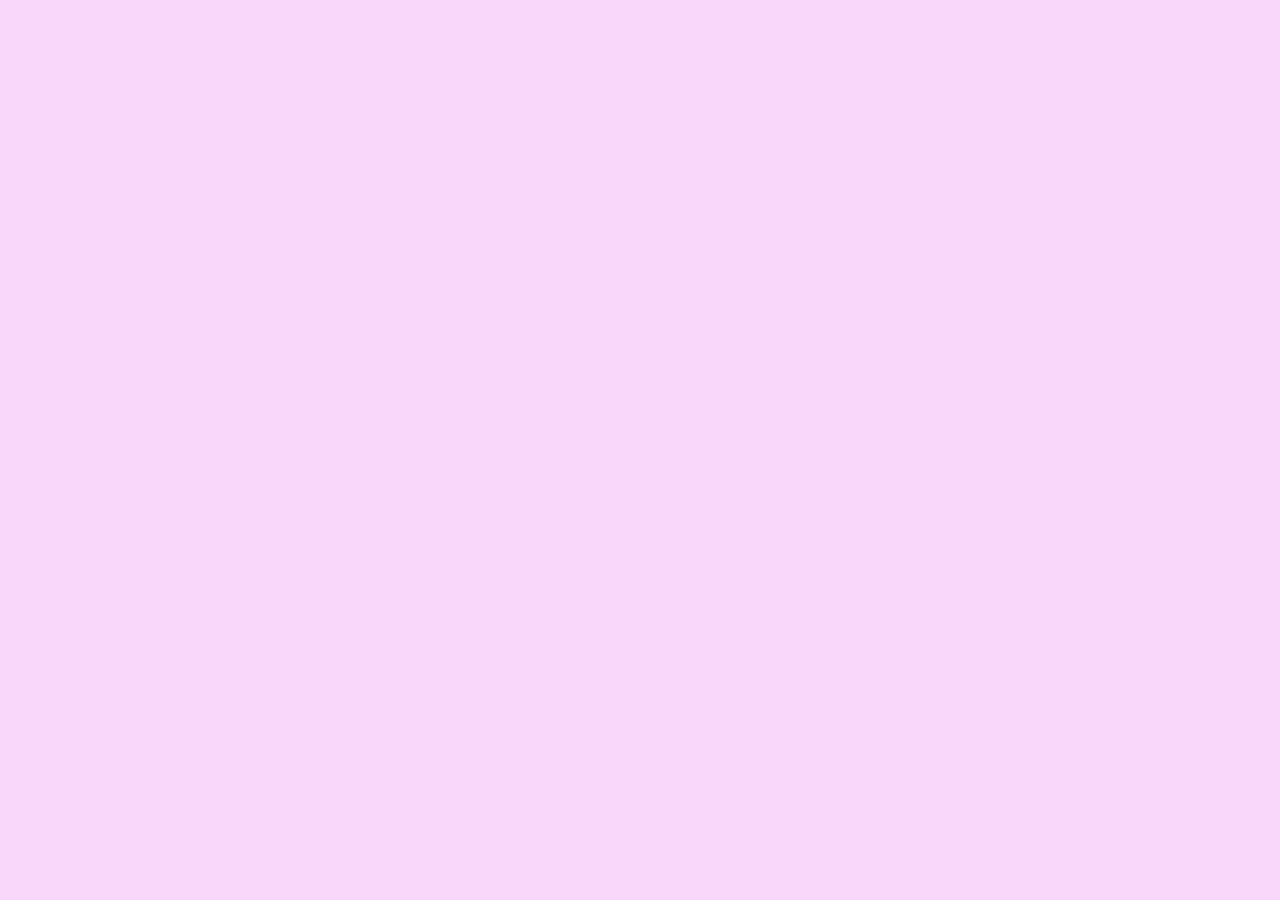
==== about.html @ 9a3aa88c "update" ====
<!DOCTYPE html>
<html lang="en">
<head>
    <meta charset="UTF-8">
    <meta name="viewport" content="width=device-width, initial-scale=1.0">
    <title>About</title>
    <link href="https://cdn.jsdelivr.net/npm/bootstrap@5.3.3/dist/css/bootstrap.min.css" rel="stylesheet" integrity="sha384-QWTKZyjpPEjISv5WaRU9OFeRpok6YctnYmDr5pNlyT2bRjXh0JMhjY6hW+ALEwIH" crossorigin="anonymous">
    <link rel="stylesheet" href="styles.css">

</head>
<body>

    <script src="https://cdn.jsdelivr.net/npm/bootstrap@5.3.3/dist/js/bootstrap.bundle.min.js" integrity="sha384-YvpcrYf0tY3lHB60NNkmXc5s9fDVZLESaAA55NDzOxhy9GkcIdslK1eN7N6jIeHz" crossorigin="anonymous"></script>
    <script src="myscript.js"></script>
</body>
</html>
---- styles.css ----
h1 {
    font-family: Verdana;
    background-color: blueviolet;
    color: rgb(255, 133, 253);
    padding: 15px;
    padding-left: 100px;

}
p.indent {
    text-indent: 30px;
    color: rgb(112, 0, 139);
}
body {
    background-color: rgb(249, 215, 250);
}
nav {
    display: flex;
    justify-content: space-around;
}
div.card {
    background-color: rgb(245, 152, 242);
}
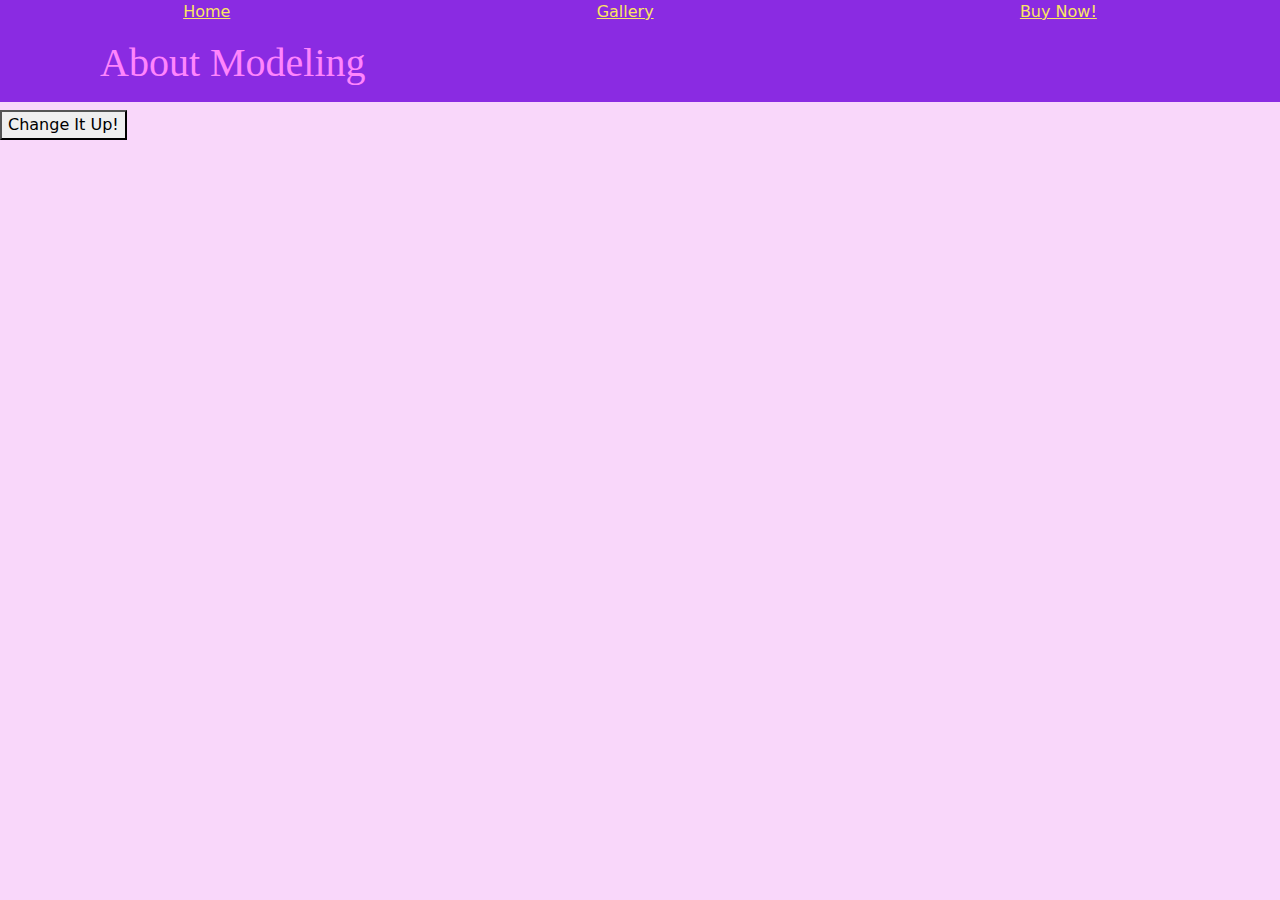
==== commit 3a6acbe8: "update" ====
--- a/about.html
+++ b/about.html
@@ -9,7 +9,19 @@
 
 </head>
 <body>
+    <nav>
+        <a href="index.html">Home</a>
+        <a href="gallery.html">Gallery</a>
+        <a href="purchase.html">Buy Now!</a>
+    </nav>
+    <main>
+        <h1 id="yolo">About Modeling</h1>
+    
+        <button type="button" onclick="myFunction()">Change It Up!</button>
 
+        
+
+    </main>
     <script src="https://cdn.jsdelivr.net/npm/bootstrap@5.3.3/dist/js/bootstrap.bundle.min.js" integrity="sha384-YvpcrYf0tY3lHB60NNkmXc5s9fDVZLESaAA55NDzOxhy9GkcIdslK1eN7N6jIeHz" crossorigin="anonymous"></script>
     <script src="myscript.js"></script>
 </body>
--- a/styles.css
+++ b/styles.css
@@ -16,7 +16,17 @@
 nav {
     display: flex;
     justify-content: space-around;
+    background-color: blueviolet;
 }
 div.card {
     background-color: rgb(245, 152, 242);
+}
+a {
+    color: rgb(250, 230, 99);
+}
+#myFooter {
+    background-color: rgb(127, 138, 255);
+    text-align: center;
+    padding: 50px;
+    font-weight: bold;   
 }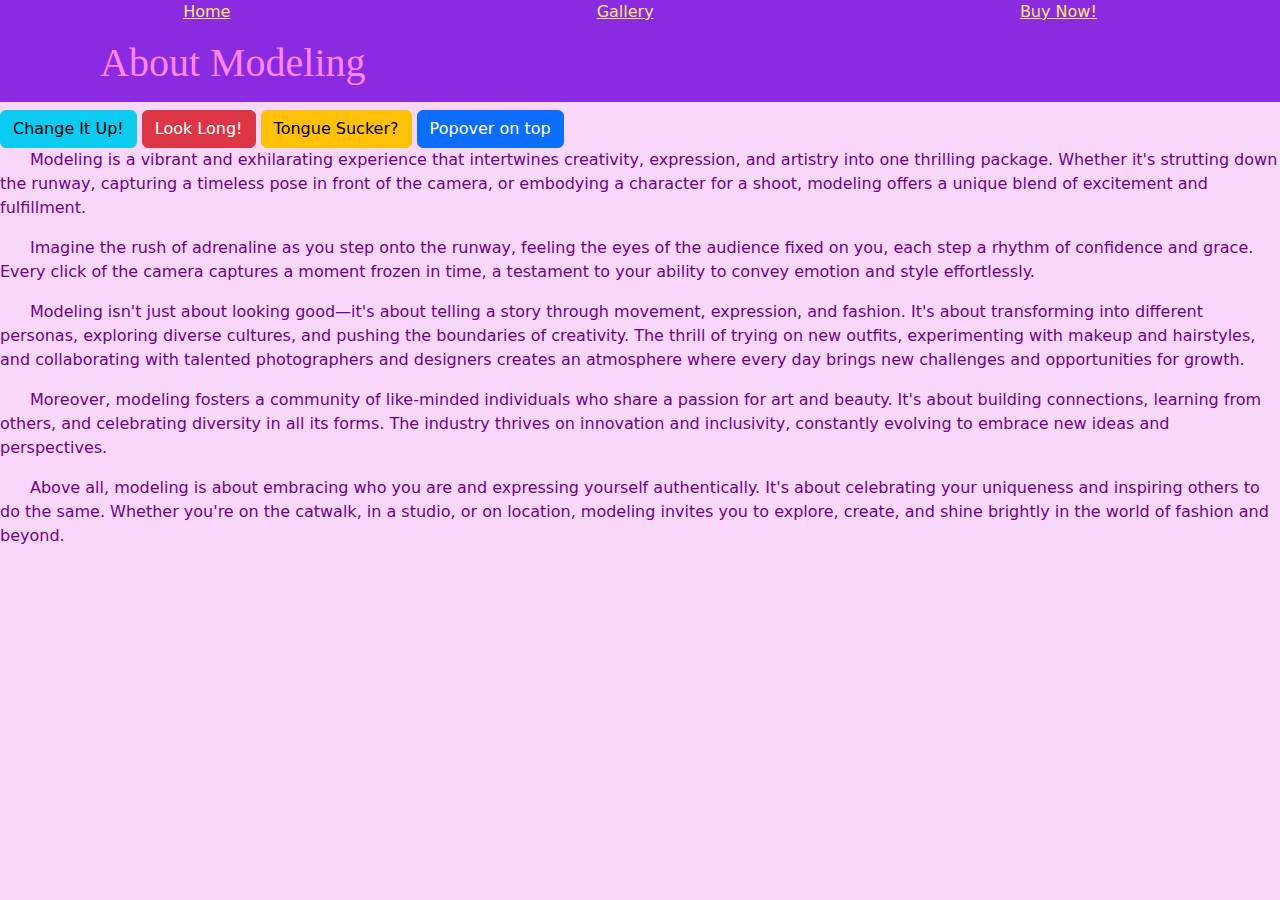
==== commit 4705857c: "update" ====
--- a/about.html
+++ b/about.html
@@ -15,11 +15,34 @@
         <a href="purchase.html">Buy Now!</a>
     </nav>
     <main>
-        <h1 id="yolo">About Modeling</h1>
+        <h1 id="changeUp">About Modeling</h1>
     
-        <button type="button" onclick="myFunction()">Change It Up!</button>
+        <button type="button" class="btn btn-info" onclick="myFunction()">Change It Up!</button>
 
+        <button type="button" class="btn btn-danger" data-bs-container="body" data-bs-toggle="popover" data-bs-placement="top" data-bs-content="Enlongate your body to fill the screen and appear taller.">
+            Look Long!
+        </button>
+
+        <button type="button" class="btn btn-warning" data-bs-container="body" data-bs-toggle="popover" data-bs-placement="bottom" data-bs-content="Suck on your tongue to make your jawline more pronounced and to help give a pouty lip look.">
+            Tongue Sucker?
+        </button>        
         
+        <button type="button" class="btn btn-primary" data-bs-container="body" data-bs-toggle="popover" data-bs-placement="top" data-bs-content="">
+            Popover on top
+        </button>
+
+        <p class="indent">Modeling is a vibrant and exhilarating experience that intertwines creativity, expression, and artistry into one thrilling package. Whether it's strutting down the runway, capturing a timeless pose in front of the camera, or embodying a character for a shoot, modeling offers a unique blend of excitement and fulfillment. </p>
+        <p class="indent">Imagine the rush of adrenaline as you step onto the runway, feeling the eyes of the audience fixed on you, each step a rhythm of confidence and grace. Every click of the camera captures a moment frozen in time, a testament to your ability to convey emotion and style effortlessly.</p>
+        <p class="indent">Modeling isn't just about looking good—it's about telling a story through movement, expression, and fashion. It's about transforming into different personas, exploring diverse cultures, and pushing the boundaries of creativity. The thrill of trying on new outfits, experimenting with makeup and hairstyles, and collaborating with talented photographers and designers creates an atmosphere where every day brings new challenges and opportunities for growth.</p>
+        <p class="indent">Moreover, modeling fosters a community of like-minded individuals who share a passion for art and beauty. It's about building connections, learning from others, and celebrating diversity in all its forms. The industry thrives on innovation and inclusivity, constantly evolving to embrace new ideas and perspectives.</p>
+        <p class="indent">Above all, modeling is about embracing who you are and expressing yourself authentically. It's about celebrating your uniqueness and inspiring others to do the same. Whether you're on the catwalk, in a studio, or on location, modeling invites you to explore, create, and shine brightly in the world of fashion and beyond.</p>
+ 
+ 
+ 
+ 
+ 
+ </p>
+
 
     </main>
     <script src="https://cdn.jsdelivr.net/npm/bootstrap@5.3.3/dist/js/bootstrap.bundle.min.js" integrity="sha384-YvpcrYf0tY3lHB60NNkmXc5s9fDVZLESaAA55NDzOxhy9GkcIdslK1eN7N6jIeHz" crossorigin="anonymous"></script>
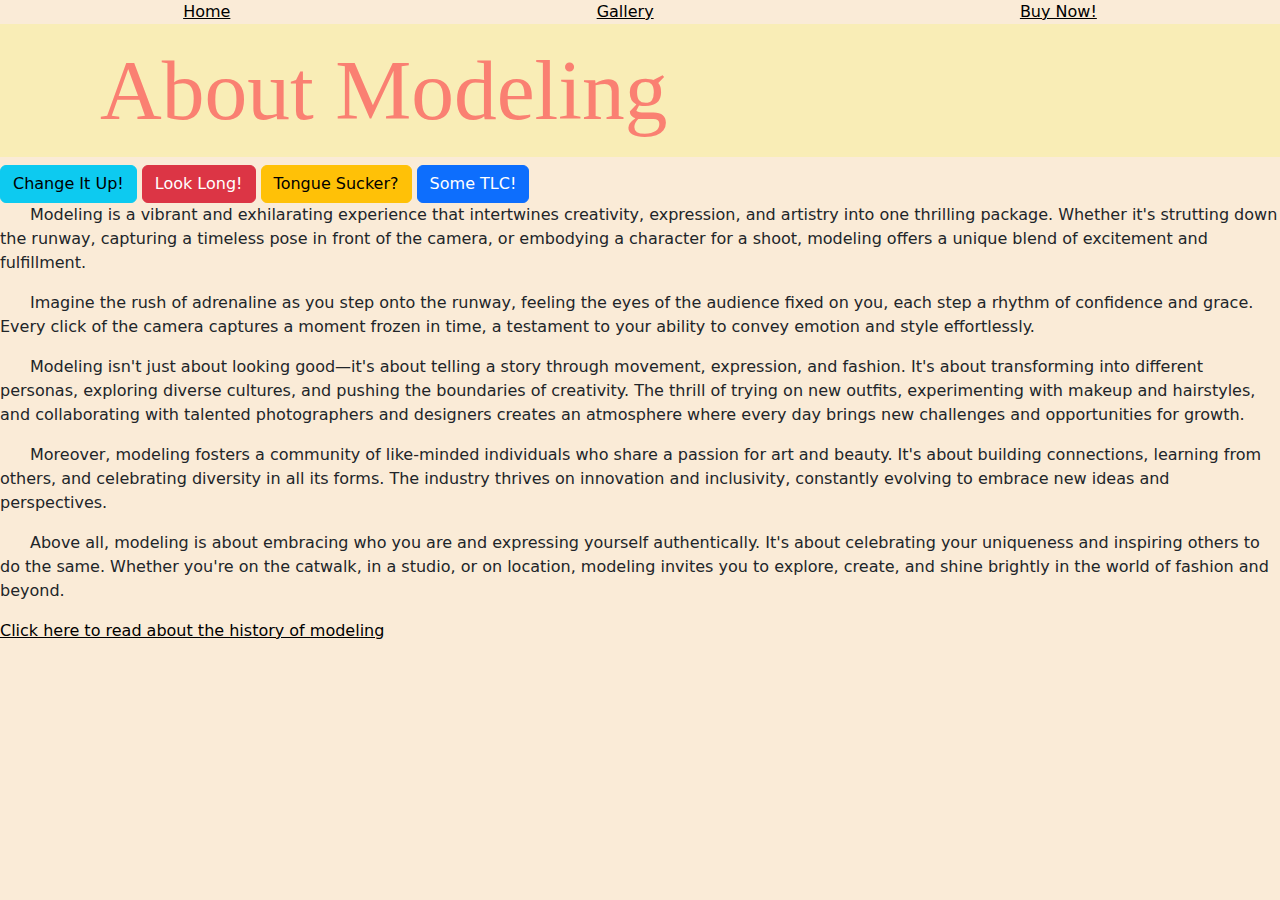
==== commit e43c5317: "update" ====
--- a/about.html
+++ b/about.html
@@ -27,8 +27,8 @@
             Tongue Sucker?
         </button>        
         
-        <button type="button" class="btn btn-primary" data-bs-container="body" data-bs-toggle="popover" data-bs-placement="top" data-bs-content="">
-            Popover on top
+        <button type="button" class="btn btn-primary" data-bs-container="body" data-bs-toggle="popover" data-bs-placement="top" data-bs-content="Don't forget to take care of yourself. Including, but not limited to, makeup that suits you & regular manicures">
+            Some TLC!
         </button>
 
         <p class="indent">Modeling is a vibrant and exhilarating experience that intertwines creativity, expression, and artistry into one thrilling package. Whether it's strutting down the runway, capturing a timeless pose in front of the camera, or embodying a character for a shoot, modeling offers a unique blend of excitement and fulfillment. </p>
@@ -36,6 +36,8 @@
         <p class="indent">Modeling isn't just about looking good—it's about telling a story through movement, expression, and fashion. It's about transforming into different personas, exploring diverse cultures, and pushing the boundaries of creativity. The thrill of trying on new outfits, experimenting with makeup and hairstyles, and collaborating with talented photographers and designers creates an atmosphere where every day brings new challenges and opportunities for growth.</p>
         <p class="indent">Moreover, modeling fosters a community of like-minded individuals who share a passion for art and beauty. It's about building connections, learning from others, and celebrating diversity in all its forms. The industry thrives on innovation and inclusivity, constantly evolving to embrace new ideas and perspectives.</p>
         <p class="indent">Above all, modeling is about embracing who you are and expressing yourself authentically. It's about celebrating your uniqueness and inspiring others to do the same. Whether you're on the catwalk, in a studio, or on location, modeling invites you to explore, create, and shine brightly in the world of fashion and beyond.</p>
+
+        <a class="button" href="https://modelstudents.co.uk/blog/the-history-of-modelling/">Click here to read about the history of modeling</a>
  
  
  
--- a/styles.css
+++ b/styles.css
@@ -1,31 +1,31 @@
 h1 {
     font-family: Verdana;
-    background-color: blueviolet;
-    color: rgb(255, 133, 253);
+    font-size: 85.5px;
+    background-color: rgb(249, 237, 182);
+    color: salmon;
     padding: 15px;
     padding-left: 100px;
 
 }
 p.indent {
     text-indent: 30px;
-    color: rgb(112, 0, 139);
 }
 body {
-    background-color: rgb(249, 215, 250);
+    background-color: antiquewhite;
 }
 nav {
     display: flex;
     justify-content: space-around;
-    background-color: blueviolet;
+    background-color: antiquewhite;
 }
 div.card {
-    background-color: rgb(245, 152, 242);
+    background-color: salmon;
 }
 a {
-    color: rgb(250, 230, 99);
+    color: black;
 }
 #myFooter {
-    background-color: rgb(127, 138, 255);
+    background-color: rgb(206, 210, 252);
     text-align: center;
     padding: 50px;
     font-weight: bold;   
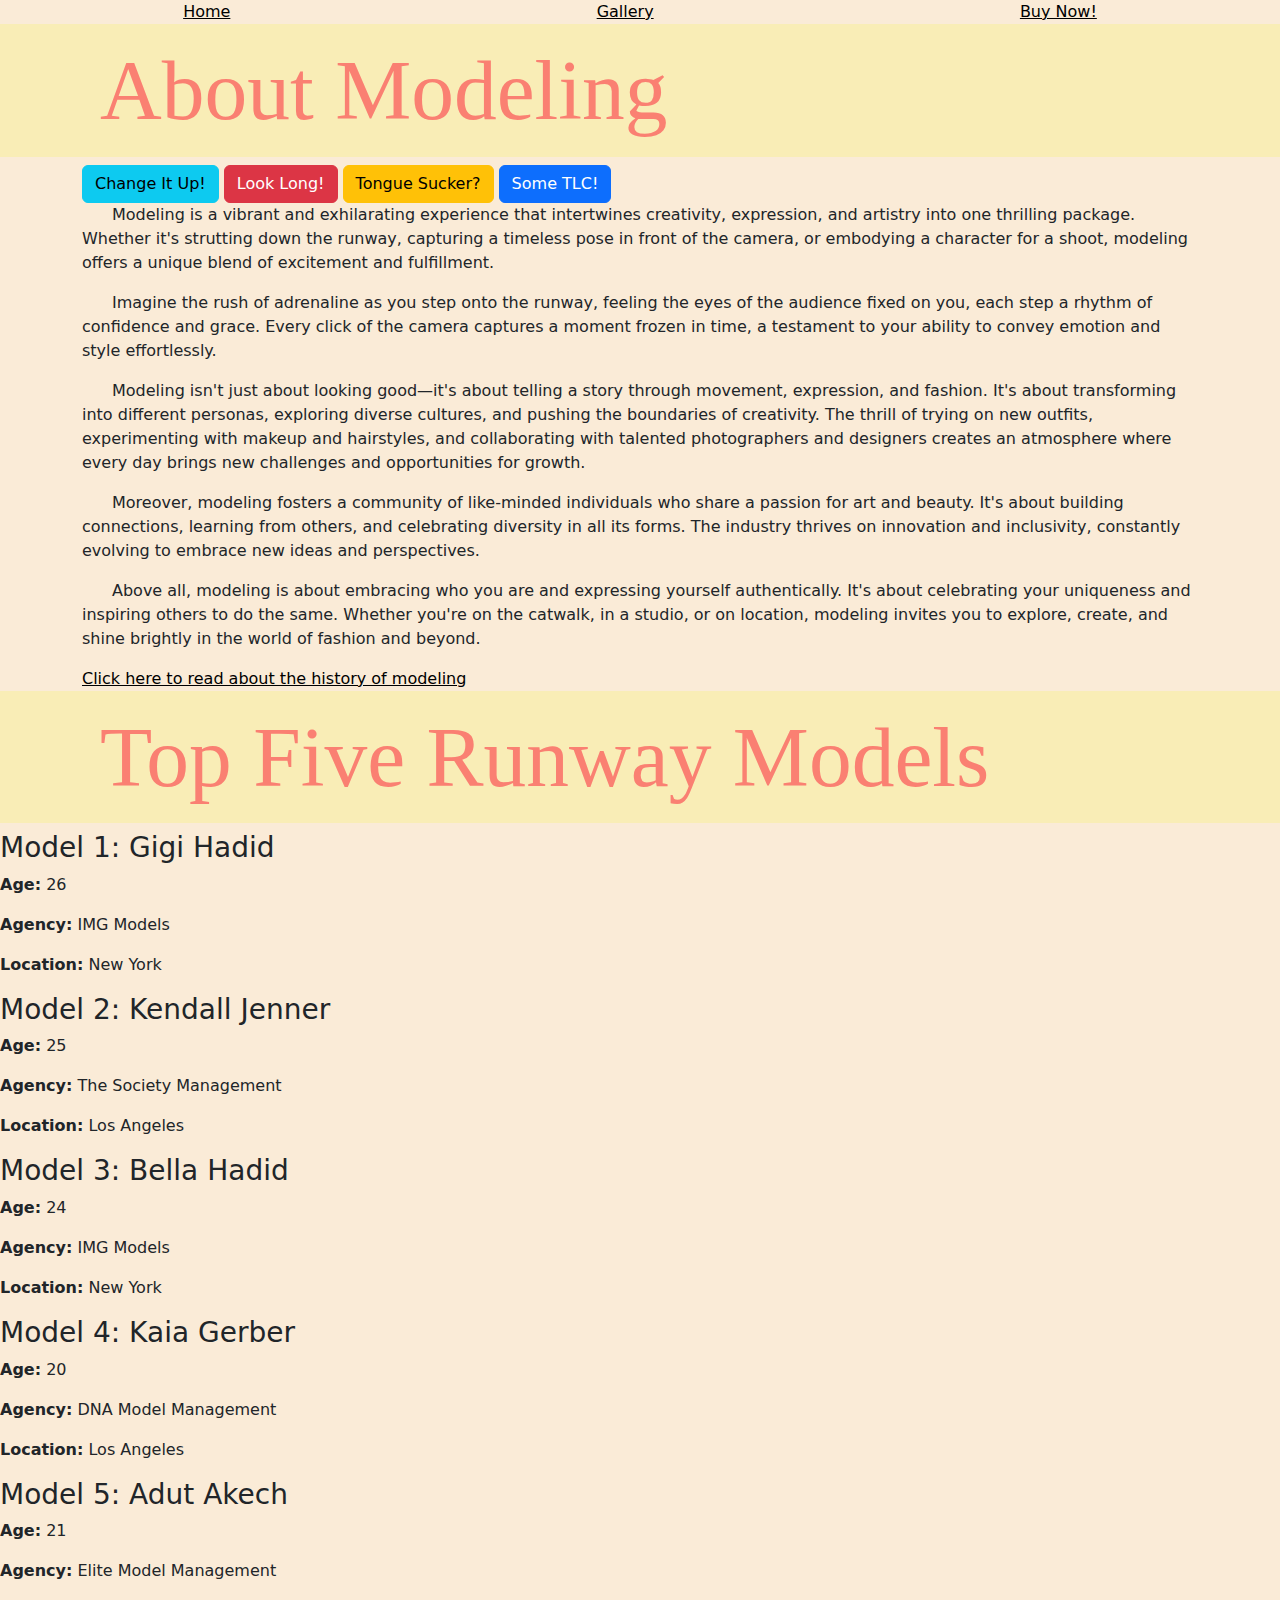
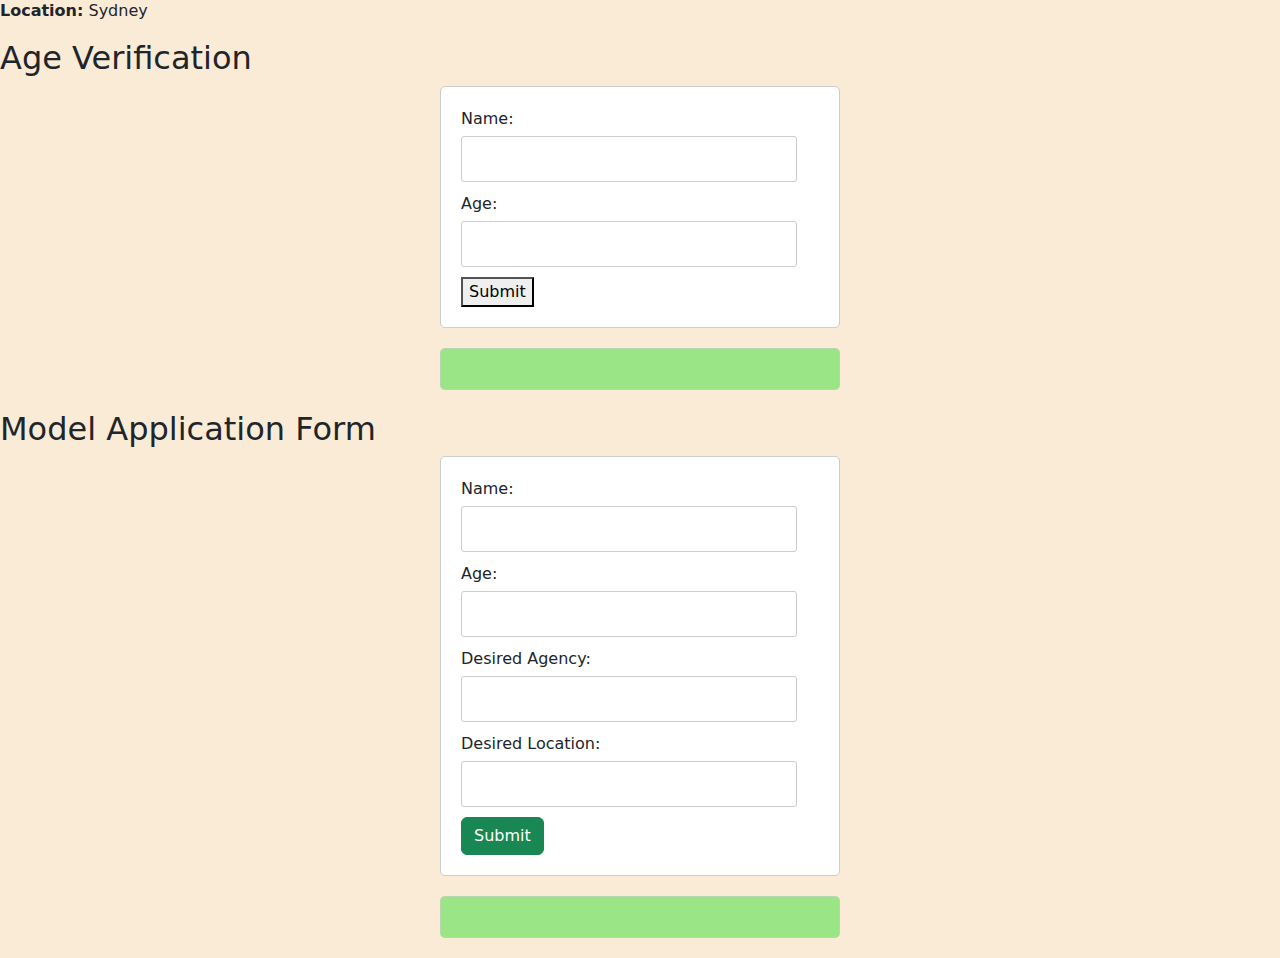
==== commit 934c9f87: "update" ====
--- a/about.html
+++ b/about.html
@@ -17,33 +17,114 @@
     <main>
         <h1 id="changeUp">About Modeling</h1>
     
-        <button type="button" class="btn btn-info" onclick="myFunction()">Change It Up!</button>
+        <div class="container">
+            <button type="button" class="btn btn-info" onclick="myFunction()">Change It Up!</button>
 
-        <button type="button" class="btn btn-danger" data-bs-container="body" data-bs-toggle="popover" data-bs-placement="top" data-bs-content="Enlongate your body to fill the screen and appear taller.">
-            Look Long!
-        </button>
+            <button type="button" class="btn btn-danger" data-bs-container="body" data-bs-toggle="popover" data-bs-placement="top" data-bs-content="Enlongate your body to fill the screen and appear taller.">
+                Look Long!
+            </button>
 
-        <button type="button" class="btn btn-warning" data-bs-container="body" data-bs-toggle="popover" data-bs-placement="bottom" data-bs-content="Suck on your tongue to make your jawline more pronounced and to help give a pouty lip look.">
-            Tongue Sucker?
-        </button>        
-        
-        <button type="button" class="btn btn-primary" data-bs-container="body" data-bs-toggle="popover" data-bs-placement="top" data-bs-content="Don't forget to take care of yourself. Including, but not limited to, makeup that suits you & regular manicures">
-            Some TLC!
-        </button>
+            <button type="button" class="btn btn-warning" data-bs-container="body" data-bs-toggle="popover" data-bs-placement="bottom" data-bs-content="Suck on your tongue to make your jawline more pronounced and to help give a pouty lip look.">
+                Tongue Sucker?
+            </button>        
 
-        <p class="indent">Modeling is a vibrant and exhilarating experience that intertwines creativity, expression, and artistry into one thrilling package. Whether it's strutting down the runway, capturing a timeless pose in front of the camera, or embodying a character for a shoot, modeling offers a unique blend of excitement and fulfillment. </p>
-        <p class="indent">Imagine the rush of adrenaline as you step onto the runway, feeling the eyes of the audience fixed on you, each step a rhythm of confidence and grace. Every click of the camera captures a moment frozen in time, a testament to your ability to convey emotion and style effortlessly.</p>
-        <p class="indent">Modeling isn't just about looking good—it's about telling a story through movement, expression, and fashion. It's about transforming into different personas, exploring diverse cultures, and pushing the boundaries of creativity. The thrill of trying on new outfits, experimenting with makeup and hairstyles, and collaborating with talented photographers and designers creates an atmosphere where every day brings new challenges and opportunities for growth.</p>
-        <p class="indent">Moreover, modeling fosters a community of like-minded individuals who share a passion for art and beauty. It's about building connections, learning from others, and celebrating diversity in all its forms. The industry thrives on innovation and inclusivity, constantly evolving to embrace new ideas and perspectives.</p>
-        <p class="indent">Above all, modeling is about embracing who you are and expressing yourself authentically. It's about celebrating your uniqueness and inspiring others to do the same. Whether you're on the catwalk, in a studio, or on location, modeling invites you to explore, create, and shine brightly in the world of fashion and beyond.</p>
+            <button type="button" class="btn btn-primary" data-bs-container="body" data-bs-toggle="popover" data-bs-placement="right" data-bs-content="Don't forget to take care of yourself. Including, but not limited to, makeup that suits you & regular manicures">
+                 Some TLC!
+            </button>
 
-        <a class="button" href="https://modelstudents.co.uk/blog/the-history-of-modelling/">Click here to read about the history of modeling</a>
+            <p class="indent">Modeling is a vibrant and exhilarating experience that intertwines creativity, expression, and artistry into one thrilling package. Whether it's strutting down the runway, capturing a timeless pose in front of the camera, or embodying a character for a shoot, modeling offers a unique blend of excitement and fulfillment. </p>
+            <p class="indent">Imagine the rush of adrenaline as you step onto the runway, feeling the eyes of the audience fixed on you, each step a rhythm of confidence and grace. Every click of the camera captures a moment frozen in time, a testament to your ability to convey emotion and style effortlessly.</p>
+            <p class="indent">Modeling isn't just about looking good—it's about telling a story through movement, expression, and fashion. It's about transforming into different personas, exploring diverse cultures, and pushing the boundaries of creativity. The thrill of trying on new outfits, experimenting with makeup and hairstyles, and collaborating with talented photographers and designers creates an atmosphere where every day brings new challenges and opportunities for growth.</p>
+            <p class="indent">Moreover, modeling fosters a community of like-minded individuals who share a passion for art and beauty. It's about building connections, learning from others, and celebrating diversity in all its forms. The industry thrives on innovation and inclusivity, constantly evolving to embrace new ideas and perspectives.</p>
+            <p class="indent">Above all, modeling is about embracing who you are and expressing yourself authentically. It's about celebrating your uniqueness and inspiring others to do the same. Whether you're on the catwalk, in a studio, or on location, modeling invites you to explore, create, and shine brightly in the world of fashion and beyond.</p>
+
+            <a class="button" href="https://modelstudents.co.uk/blog/the-history-of-modelling/">Click here to read about the history of modeling</a>
  
+        </div>
  
- 
- 
- 
- </p>
+        <h1>Top Five Runway Models</h1>
+  <div id="modelsContainer"></div>
+
+  <script>
+    const models = [
+      { name: 'Gigi Hadid', age: 26, agency: 'IMG Models', location: 'New York' },
+      { name: 'Kendall Jenner', age: 25, agency: 'The Society Management', location: 'Los Angeles' },
+      { name: 'Bella Hadid', age: 24, agency: 'IMG Models', location: 'New York' },
+      { name: 'Kaia Gerber', age: 20, agency: 'DNA Model Management', location: 'Los Angeles' },
+      { name: 'Adut Akech', age: 21, agency: 'Elite Model Management', location: 'Sydney' }
+    ];
+
+    const modelsContainer = document.getElementById('modelsContainer');
+
+    function displayModels() {
+      for (let i = 0; i < models.length; i++) {
+        const modelDiv = document.createElement('div');
+        modelDiv.className = 'model';
+        modelDiv.innerHTML = `
+          <h3>Model ${i + 1}: ${models[i].name}</h3>
+          <p><strong>Age:</strong> ${models[i].age}</p>
+          <p><strong>Agency:</strong> ${models[i].agency}</p>
+          <p><strong>Location:</strong> ${models[i].location}</p>
+        `;
+        modelsContainer.appendChild(modelDiv);
+      }
+    }
+
+    displayModels();
+  </script>
+     
+     <h2>Age Verification</h2>
+     <form id="ageForm">
+       <label for="name">Name:</label>
+       <input type="text" id="name" name="name" required>
+   
+       <label for="age">Age:</label>
+       <input type="number" id="age" name="age" required>
+   
+       <button type="button" onclick="checkAge()">Submit</button>
+     </form>
+   
+     <div id="result" style="display: internal;"></div>
+
+     
+ <h2>Model Application Form</h2>
+ <form id="modelForm">
+   <label for="name">Name:</label>
+   <input type="text" id="name" name="name" required>
+
+   <label for="age">Age:</label>
+   <input type="number" id="age" name="age" required>
+
+   <label for="agency">Desired Agency:</label>
+   <input type="text" id="agency" name="agency" required>
+
+   <label for="location">Desired Location:</label>
+   <input type="text" id="location" name="location" required>
+
+   <button type="button" class="btn btn-success" onclick="displayMessage()">Submit</button>
+ </form>
+
+ <div id="result" style="display: internal;"></div>
+
+ <script>
+   function displayMessage() {
+     const name = document.getElementById('name').value;
+     const age = document.getElementById('age').value;
+     const agency = document.getElementById('agency').value;
+     const location = document.getElementById('location').value;
+
+     const resultDiv = document.getElementById('result');
+     resultDiv.style.display = 'block';
+     resultDiv.innerHTML = `
+       <h2>Application Details</h2>
+       <p><strong>Name:</strong> ${name}</p>
+       <p><strong>Age:</strong> ${age}</p>
+       <p><strong>Desired Agency:</strong> ${agency}</p>
+       <p><strong>Desired Location:</strong> ${location}</p>
+       <p>Thank you for your submission, ${name}! We will review your application for the ${agency} agency in ${location}.</p>
+     `;
+   }
+ </script>
 
 
     </main>
--- a/styles.css
+++ b/styles.css
@@ -7,26 +7,82 @@
     padding-left: 100px;
 
 }
+
 p.indent {
     text-indent: 30px;
 }
+
 body {
     background-color: antiquewhite;
 }
+
 nav {
     display: flex;
     justify-content: space-around;
     background-color: antiquewhite;
 }
+
 div.card {
     background-color: salmon;
 }
+
 a {
     color: black;
 }
+
 #myFooter {
     background-color: rgb(206, 210, 252);
     text-align: center;
     padding: 50px;
     font-weight: bold;   
+}
+
+.photo {
+    margin: 10px;
+    display: inline-block;
+}
+
+.cart {
+    border: 1px solid #ccc;
+    padding: 10px;
+    margin: 20px;
+}
+
+input {
+    width: calc(100% - 22px);
+    padding: 10px;
+    margin-bottom: 10px;
+    border: 1px solid #ccc;
+    border-radius: 3px;
+}
+
+#result {
+    max-width: 400px;
+    margin: 20px auto;
+    padding: 20px;
+    border: 1px solid #cccccc9e;
+    background-color: #9ae585;
+    border-radius: 5px;
+}
+
+form {
+    max-width: 400px;
+    margin: 0 auto;
+    padding: 20px;
+    border: 1px solid #ccc;
+    background-color: #fff;
+    border-radius: 5px;
+}
+
+label {
+    display: block;
+    margin-bottom: 5px;
+}
+
+input {
+    width: calc(100% - 22px);
+    padding: 10px;
+    margin-bottom: 10px;
+    border: 1px solid #ccc;
+    border-radius: 3px;
 }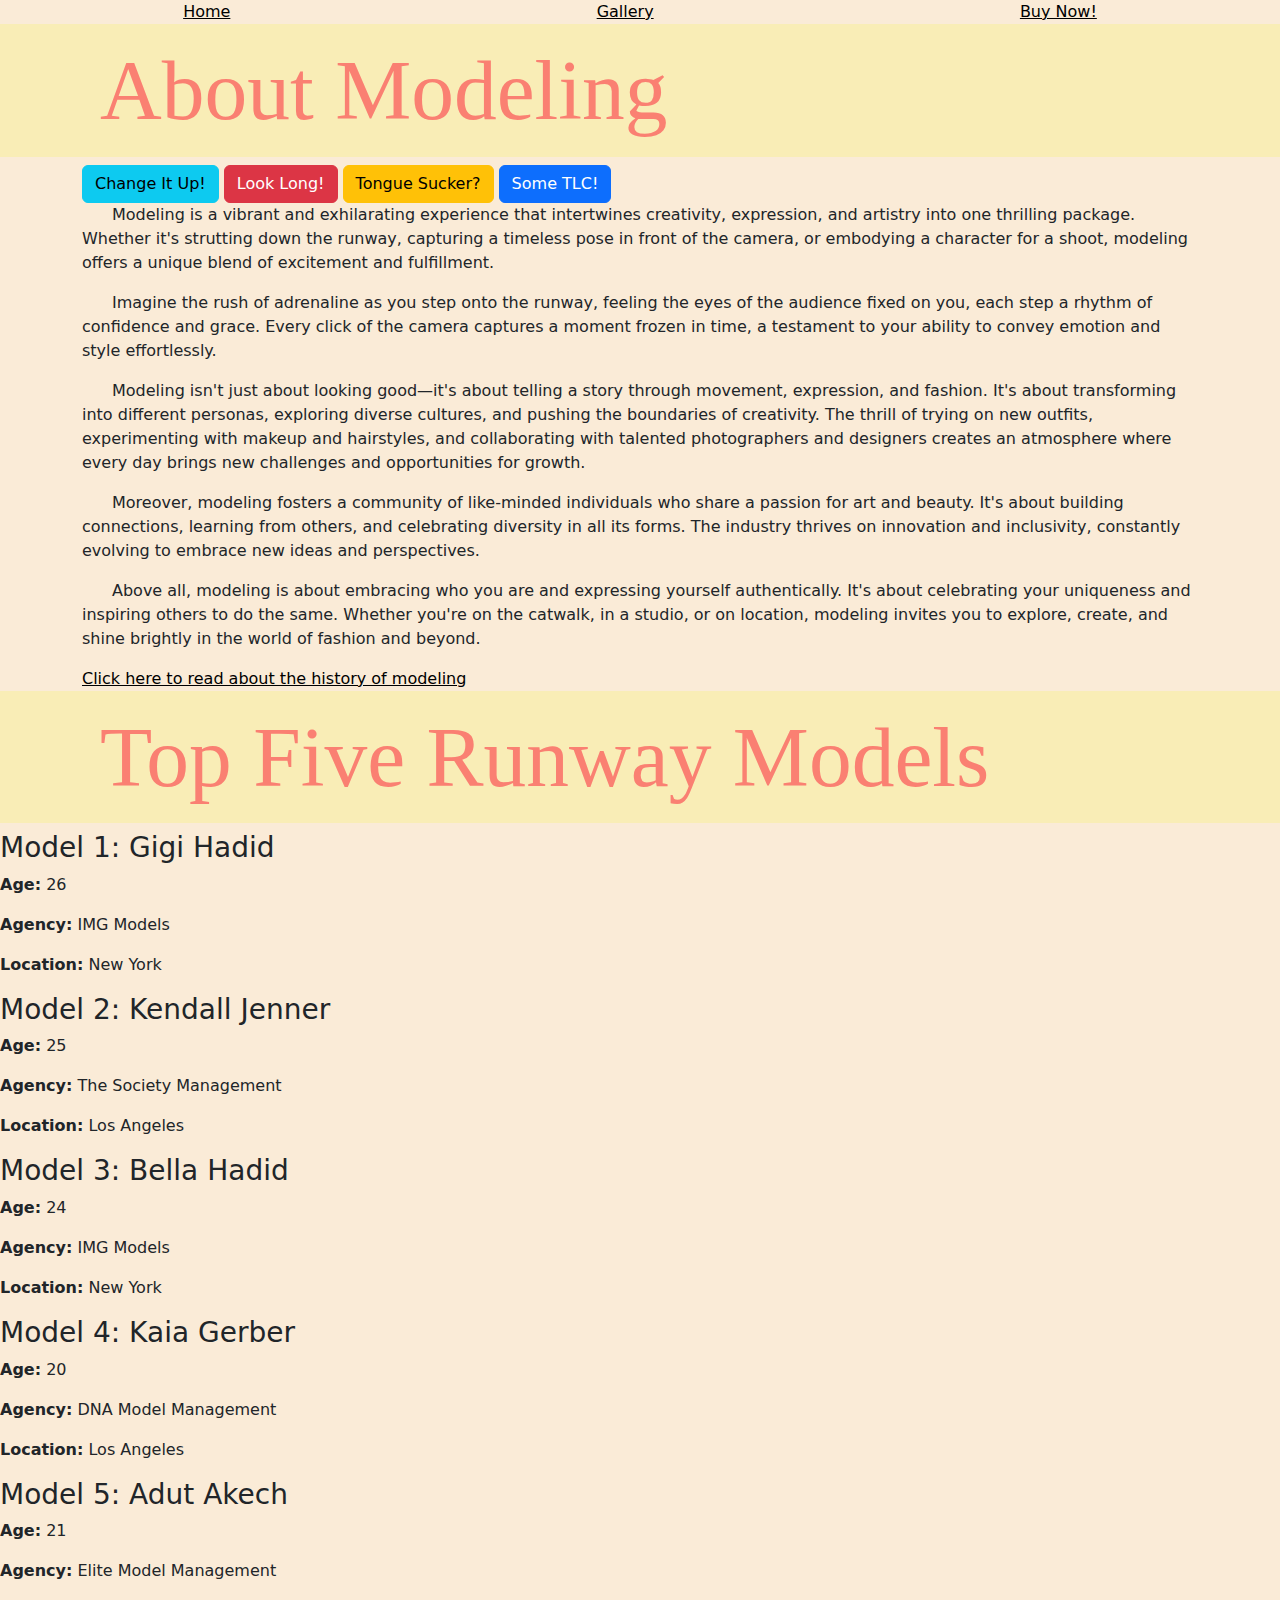
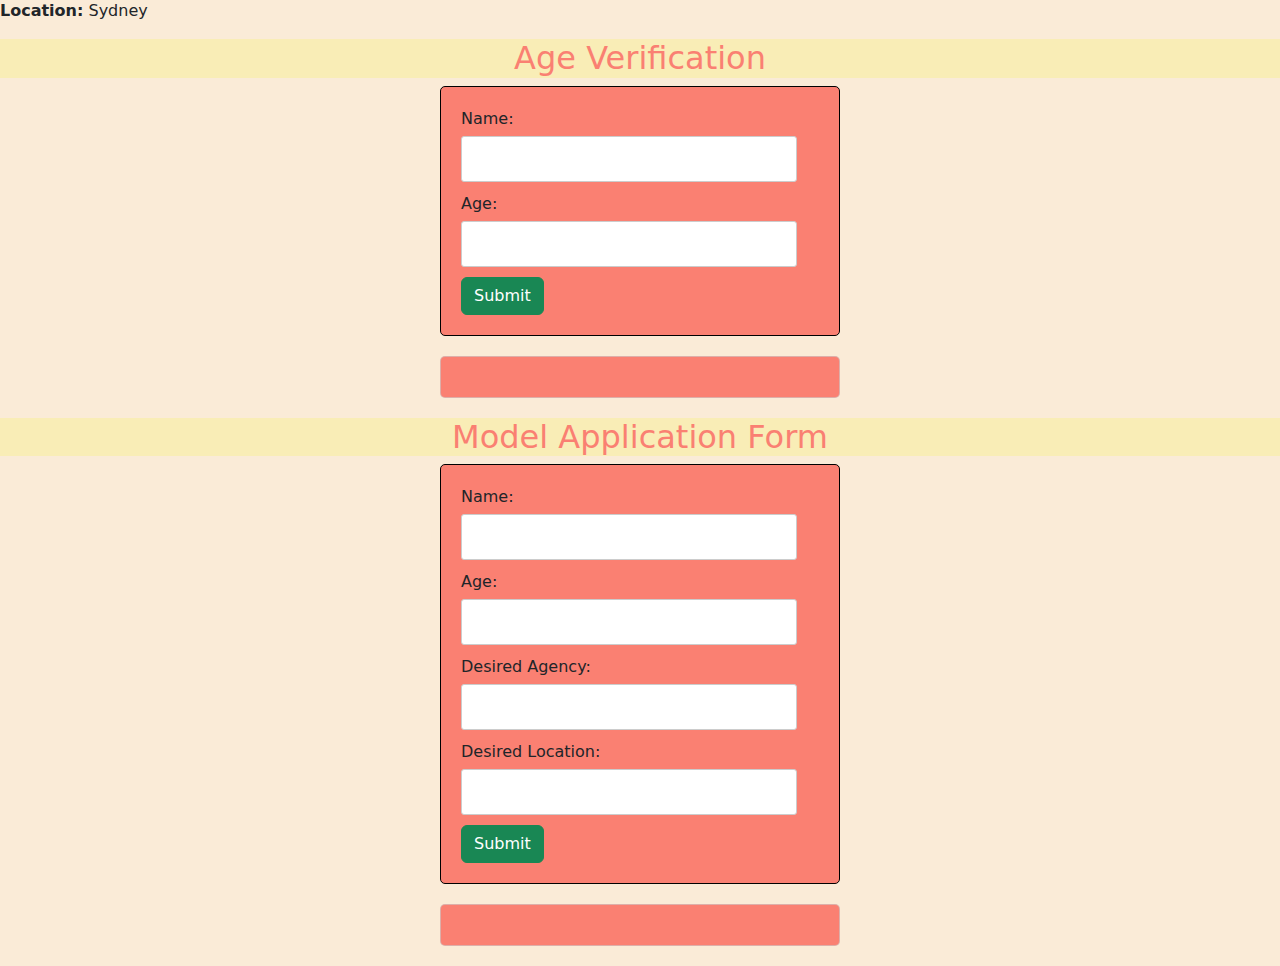
==== commit 003f9976: "update" ====
--- a/about.html
+++ b/about.html
@@ -81,10 +81,10 @@
        <label for="age">Age:</label>
        <input type="number" id="age" name="age" required>
    
-       <button type="button" onclick="checkAge()">Submit</button>
+       <button type="button" class="btn btn-success" onclick="checkAge()">Submit</button>
      </form>
    
-     <div id="result" style="display: internal;"></div>
+     <div id="result1" style="display: internal;"></div>
 
      
  <h2>Model Application Form</h2>
--- a/styles.css
+++ b/styles.css
@@ -31,7 +31,7 @@
 }
 
 #myFooter {
-    background-color: rgb(206, 210, 252);
+    background-color: salmon;
     text-align: center;
     padding: 50px;
     font-weight: bold;   
@@ -61,7 +61,16 @@
     margin: 20px auto;
     padding: 20px;
     border: 1px solid #cccccc9e;
-    background-color: #9ae585;
+    background-color: salmon;
+    border-radius: 5px;
+}
+
+#result1 {
+    max-width: 400px;
+    margin: 20px auto;
+    padding: 20px;
+    border: 1px solid #cccccc9e;
+    background-color: salmon;
     border-radius: 5px;
 }
 
@@ -69,8 +78,8 @@
     max-width: 400px;
     margin: 0 auto;
     padding: 20px;
-    border: 1px solid #ccc;
-    background-color: #fff;
+    border: 1px solid rgb(0, 0, 0);
+    background-color: salmon;
     border-radius: 5px;
 }
 
@@ -85,4 +94,22 @@
     margin-bottom: 10px;
     border: 1px solid #ccc;
     border-radius: 3px;
+}
+
+#headshot {
+    width: calc(100%);
+    border-style: ridge;
+    border-width: 5px;
+    border-color: salmon;
+}
+
+div.col {
+    padding: 10px;
+}
+
+h2 {
+    background-color: rgb(249, 237, 182);
+    color: salmon;
+    display: flex;
+    justify-content: center;
 }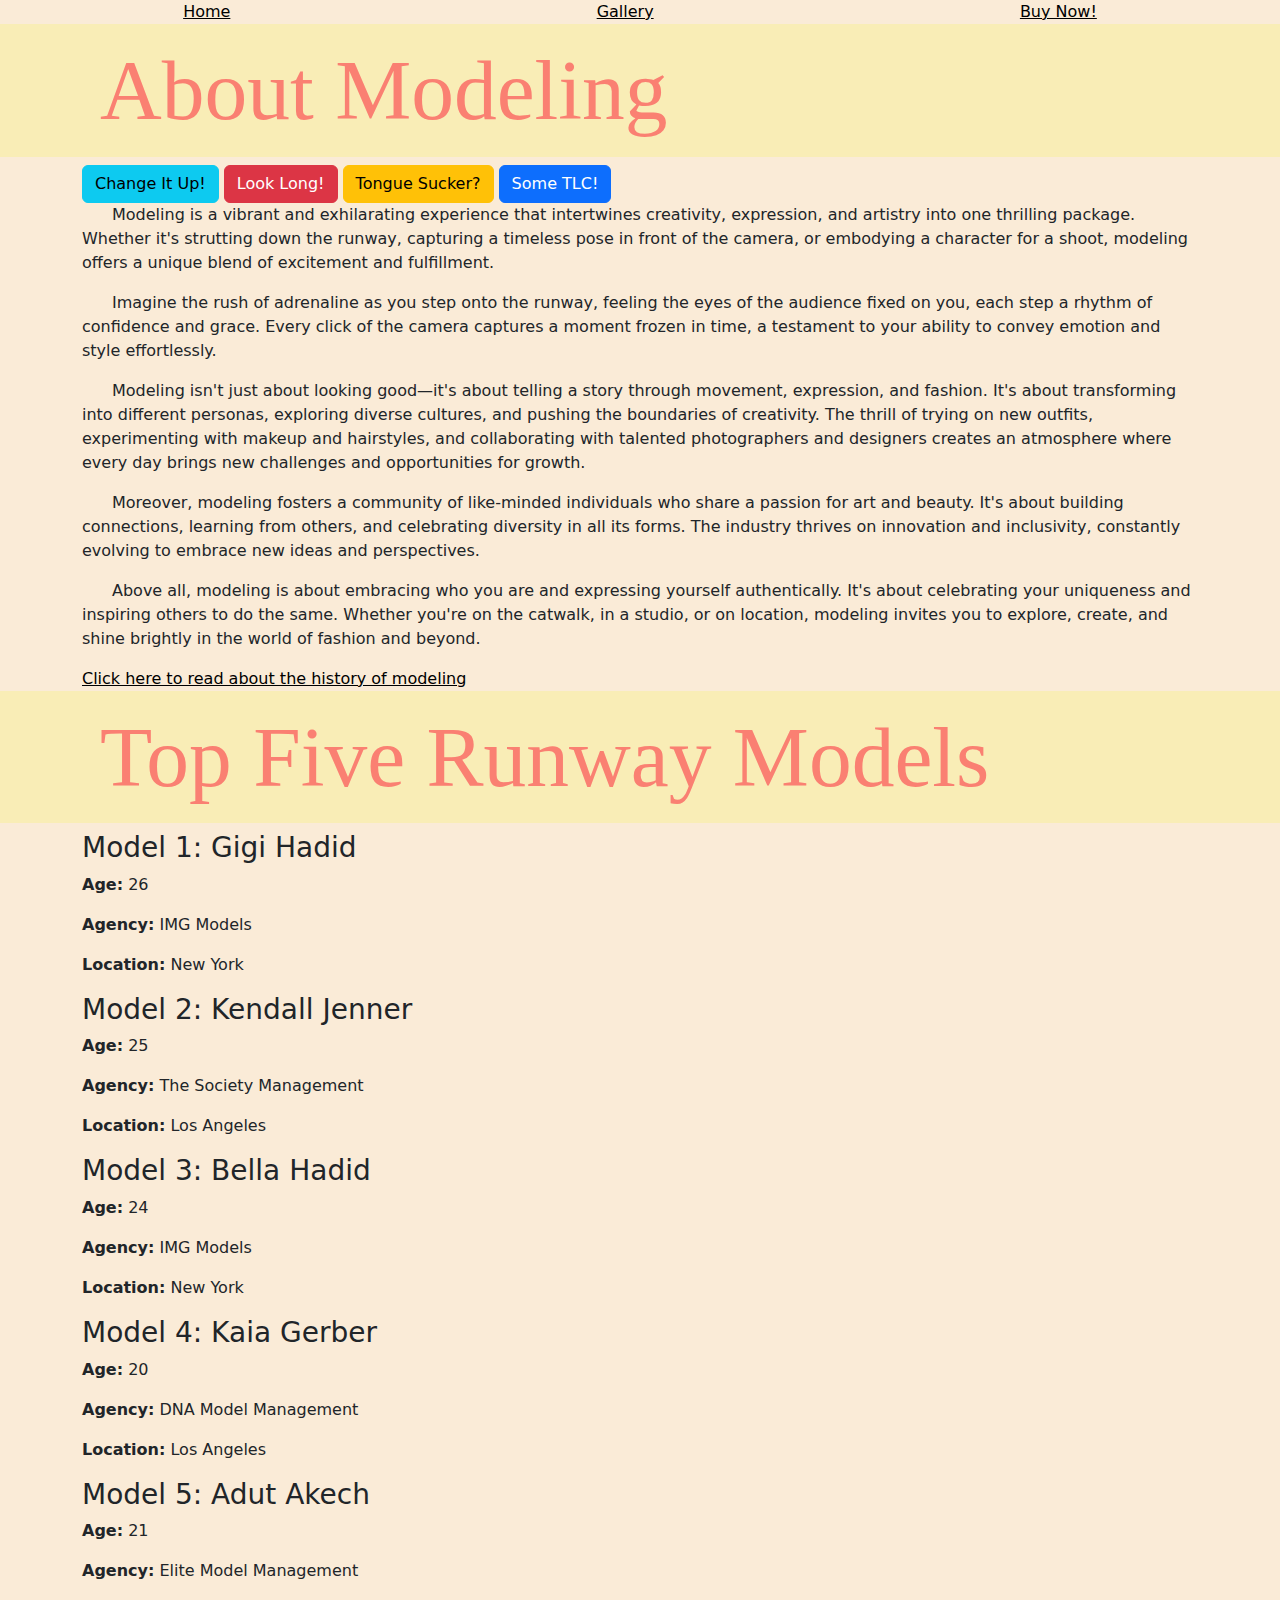
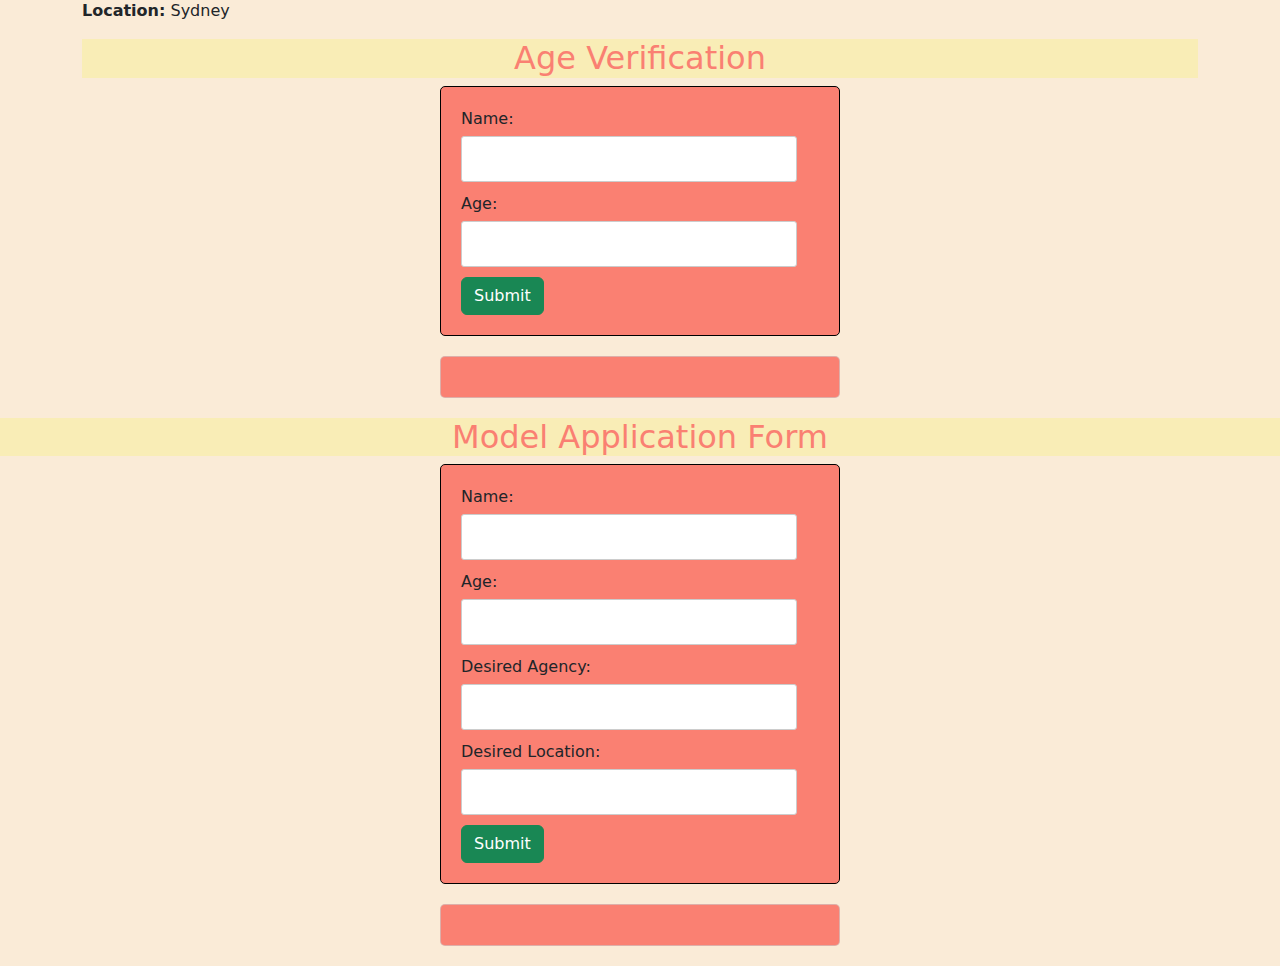
==== commit 81c5c4c3: "update" ====
--- a/about.html
+++ b/about.html
@@ -43,48 +43,50 @@
         </div>
  
         <h1>Top Five Runway Models</h1>
-  <div id="modelsContainer"></div>
 
-  <script>
-    const models = [
-      { name: 'Gigi Hadid', age: 26, agency: 'IMG Models', location: 'New York' },
-      { name: 'Kendall Jenner', age: 25, agency: 'The Society Management', location: 'Los Angeles' },
-      { name: 'Bella Hadid', age: 24, agency: 'IMG Models', location: 'New York' },
-      { name: 'Kaia Gerber', age: 20, agency: 'DNA Model Management', location: 'Los Angeles' },
-      { name: 'Adut Akech', age: 21, agency: 'Elite Model Management', location: 'Sydney' }
-    ];
+  <div id="modelsContainer" class="container">
 
-    const modelsContainer = document.getElementById('modelsContainer');
+        <script>
+            const models = [
+                 { name: 'Gigi Hadid', age: 26, agency: 'IMG Models', location: 'New York' },
+                 { name: 'Kendall Jenner', age: 25, agency: 'The Society Management', location: 'Los Angeles' },
+                 { name: 'Bella Hadid', age: 24, agency: 'IMG Models', location: 'New York' },
+                 { name: 'Kaia Gerber', age: 20, agency: 'DNA Model Management', location: 'Los Angeles' },
+                 { name: 'Adut Akech', age: 21, agency: 'Elite Model Management', location: 'Sydney' }
+                ];
 
-    function displayModels() {
-      for (let i = 0; i < models.length; i++) {
-        const modelDiv = document.createElement('div');
-        modelDiv.className = 'model';
-        modelDiv.innerHTML = `
-          <h3>Model ${i + 1}: ${models[i].name}</h3>
-          <p><strong>Age:</strong> ${models[i].age}</p>
-          <p><strong>Agency:</strong> ${models[i].agency}</p>
-          <p><strong>Location:</strong> ${models[i].location}</p>
-        `;
-        modelsContainer.appendChild(modelDiv);
-      }
-    }
+            const modelsContainer = document.getElementById('modelsContainer');
 
-    displayModels();
-  </script>
+            function displayModels() {
+                for (let i = 0; i < models.length; i++) {
+                const modelDiv = document.createElement('div');
+                modelDiv.className = 'model';
+                modelDiv.innerHTML = `
+                    <h3>Model ${i + 1}: ${models[i].name}</h3>
+                    <p><strong>Age:</strong> ${models[i].age}</p>
+                    <p><strong>Agency:</strong> ${models[i].agency}</p>
+                    <p><strong>Location:</strong> ${models[i].location}</p>
+                    `;
+                    modelsContainer.appendChild(modelDiv);
+                }
+             }
+
+            displayModels();
+        </script>
      
-     <h2>Age Verification</h2>
-     <form id="ageForm">
-       <label for="name">Name:</label>
-       <input type="text" id="name" name="name" required>
+        <h2>Age Verification</h2>
+        <form id="ageForm">
+            <label for="name">Name:</label>
+            <input type="text" id="name" name="name" required>
    
-       <label for="age">Age:</label>
-       <input type="number" id="age" name="age" required>
+            <label for="age">Age:</label>
+            <input type="number" id="age" name="age" required>
    
-       <button type="button" class="btn btn-success" onclick="checkAge()">Submit</button>
-     </form>
+            <button type="button" class="btn btn-success" onclick="checkAge()">Submit</button>
+        </form>
    
      <div id="result1" style="display: internal;"></div>
+    </div>
 
      
  <h2>Model Application Form</h2>
